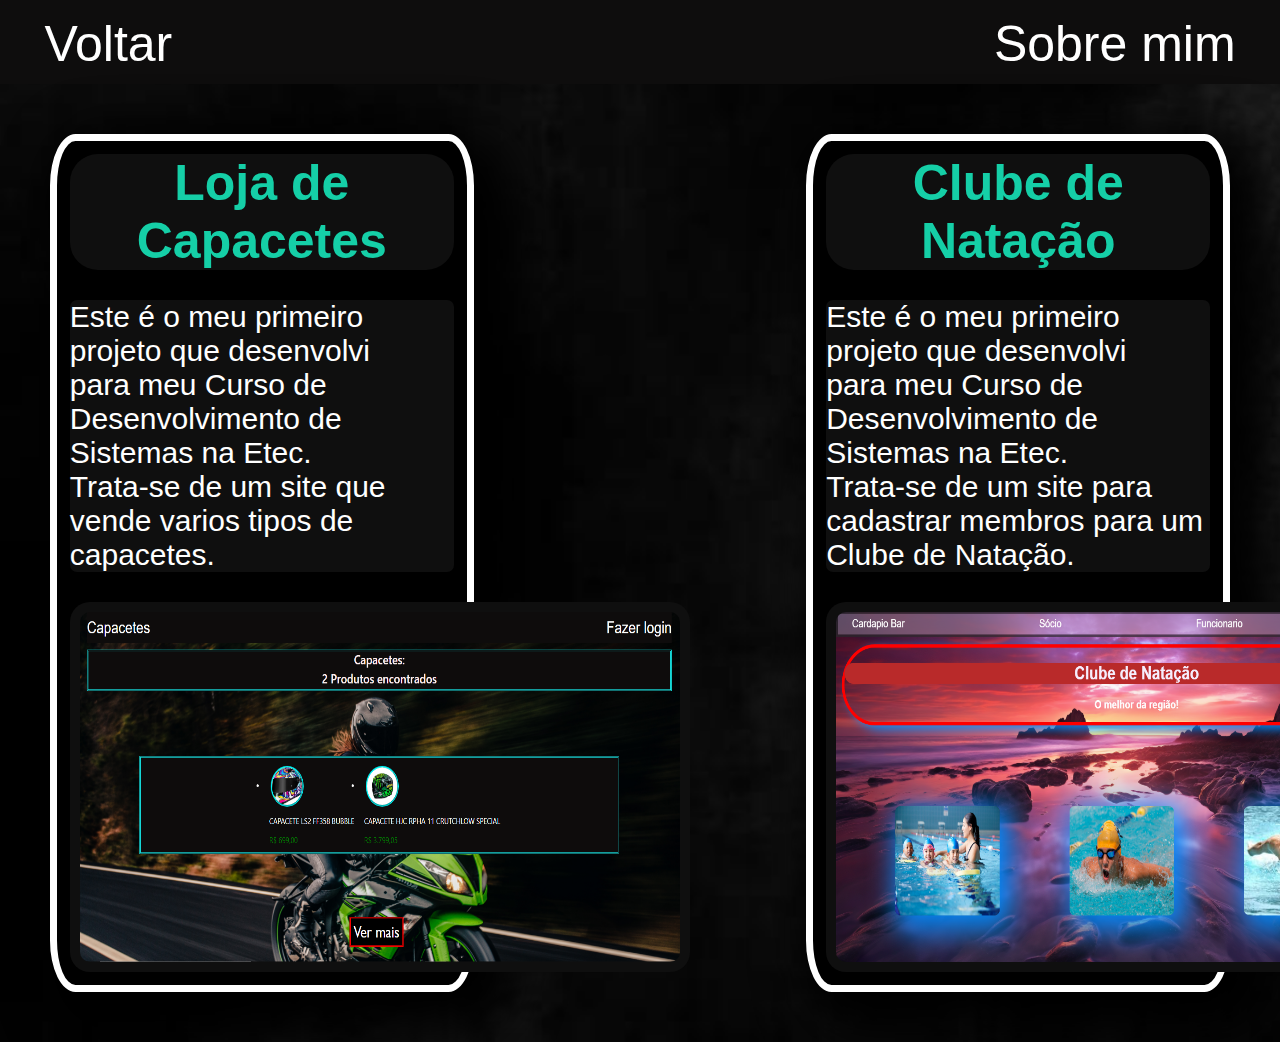
==== navbar/projetos.html @ ca22d755 "v3" ====
<!DOCTYPE html>
<html lang="en">
<head>
    <meta charset="UTF-8">
    <meta name="viewport" content="width=device-width, initial-scale=1.0">
    <title>Projetos</title>
    <link rel="stylesheet" href="./projetos.css">
</head>
<body>
    <div class="container">
        <nav>
            <ul class="navbar">
                <li>
                    <button>
                        <a href="/index.html">Voltar</a>
                    </button>
                </li>
                <li> 
                    <button>
                        <a href="/navbar/Sobremim.html">Sobre mim</a>
                    </button>
                </li>
            </ul>
        </nav>
        <div class="containerlado">

            <div class="projeto1">
                <h1>Loja de Capacetes</h1>
                <p id="paragrafo">Este é o meu primeiro projeto que desenvolvi <br>
                   para meu Curso de Desenvolvimento de Sistemas na Etec.<br>
                   Trata-se de um site que vende varios tipos de capacetes.</p>
                   <a href="https://marcoramos016.github.io/capacete/loja/" target="_blank">
                    <img src="/img/Captura de tela capacete.png" class="print">
                   </a>
            </div>
    
            <div class="projeto1">
                <h1>Clube de Natação</h1>
                <p id="paragrafo">Este é o meu primeiro projeto que desenvolvi <br>
                   para meu Curso de Desenvolvimento de Sistemas na Etec.<br>
                   Trata-se de um site para cadastrar membros para um Clube de Natação.</p>
                   <a href="https://marcoramos016.github.io/Clube/natacao/Principal.html" target="_blank">
                    <img src="/img/Captura de tela.png" class="print">
                   </a>
            </div>

        </div>
 
</body>
</html>
---- navbar/projetos.css ----
body{
    background-color: rgb(0, 0, 0);
    color: rgb(255, 255, 255);
    font-family: Arial, Helvetica, sans-serif;
    background-image: url(/img/black.jpg);
    background-repeat: no-repeat;
    background-size: cover;
    max-width: 100%;
    width: 100%;
    margin: 0;
}

a{
    font-size: 100px;
    color: antiquewhite;
    text-decoration: none;
    
}
h1{
    font-size: 90px;
}

.navbar{
    display: flex;
    justify-content: space-between;
    list-style-type: none;
    color: white;
    font-size: 55px;
    background-color: rgb(14, 13, 13);
    padding-block: 10px 10px ;
    padding-left: 3%;
    padding-right: 3%;
    margin: 0%;
    
}

button>a{
    font-size: 50px;
    color: rgb(255, 255, 255);
    text-decoration: none;
    position: relative;
}

button{
    background: none;
    border: none;
    transition: 400ms;
    
}


.navbar a::after{
    content: " ";
    width: 0px;
    height: 6px;
    background-image: linear-gradient(45deg, #2600ff, #1da766);
    position: absolute;
    top: 60px;
    left: 0;
    transition: width 0.7s;
}

.navbar a:hover::after{
    width: 150px;
}


 a:hover{
color: rgb(236, 158, 14);
}

.projeto1{
    background-color: #000000;
    width: 30%;
    padding: 1%;
    margin: 50px;
    border-radius: 6%;
    border: 7px solid rgb(255, 255, 255);
    box-shadow: 20px 20px 50px 20px rgb(0, 0, 0);
}

.print{
    width: 600px;
    height: 350px;
    align-items: center;
    display: flex;
    padding: 0px 0px 0px 0px;
    background-color: #0f0f0f ;
    padding: 10px 10px 10px 10px;
    text-align: center;
    border-radius: 20px;
    cursor: pointer;
    margin: 0%;
}

.projeto1>h1{
    font-family: Arial, Helvetica, sans-serif;
    font-weight: 800;
    text-align: center;
    margin: 0;
    font-size: 50px;
    background-color: #0f0f0f;
    border-radius: 28px;
    color: #15cfa7;
    
}

#paragrafo{
    font-size: 30px;
    text-align:flex ;
    margin: 1;
    background-color: #0f0f0f;
    border-radius: 7px;
    font-weight: 200;
    
}

.containerlado{
    display: flex;
    justify-content: space-between;
}
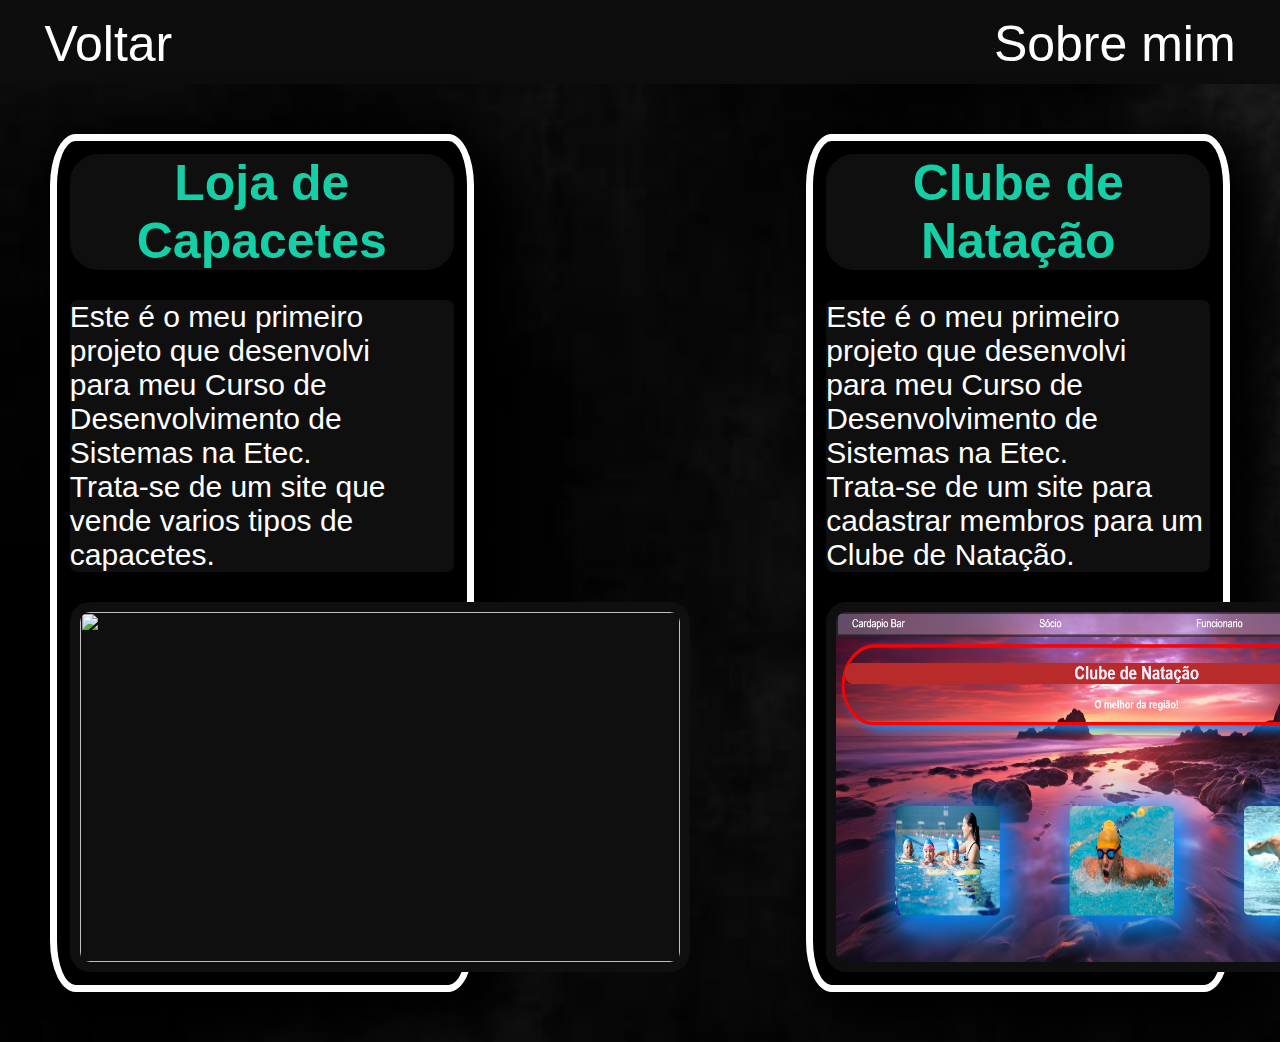
==== commit 4889e12b: "v2" ====
--- a/navbar/projetos.html
+++ b/navbar/projetos.html
@@ -12,7 +12,7 @@
             <ul class="navbar">
                 <li>
                     <button>
-                        <a href="/index.html">Voltar</a>
+                        <a href="/index/index.html">Voltar</a>
                     </button>
                 </li>
                 <li> 
@@ -30,7 +30,7 @@
                    para meu Curso de Desenvolvimento de Sistemas na Etec.<br>
                    Trata-se de um site que vende varios tipos de capacetes.</p>
                    <a href="https://marcoramos016.github.io/capacete/loja/" target="_blank">
-                    <img src="/img/Captura de tela capacete.png" class="print">
+                    <img src="./Captura de tela capacete.png" class="print">
                    </a>
             </div>
     
@@ -40,7 +40,7 @@
                    para meu Curso de Desenvolvimento de Sistemas na Etec.<br>
                    Trata-se de um site para cadastrar membros para um Clube de Natação.</p>
                    <a href="https://marcoramos016.github.io/Clube/natacao/Principal.html" target="_blank">
-                    <img src="/img/Captura de tela.png" class="print">
+                    <img src="../img/Captura de tela.png" class="print">
                    </a>
             </div>
 
--- a/navbar/projetos.css
+++ b/navbar/projetos.css
@@ -2,7 +2,7 @@
     background-color: rgb(0, 0, 0);
     color: rgb(255, 255, 255);
     font-family: Arial, Helvetica, sans-serif;
-    background-image: url(/img/black.jpg);
+    background-image: url(../img/black.jpg);
     background-repeat: no-repeat;
     background-size: cover;
     max-width: 100%;
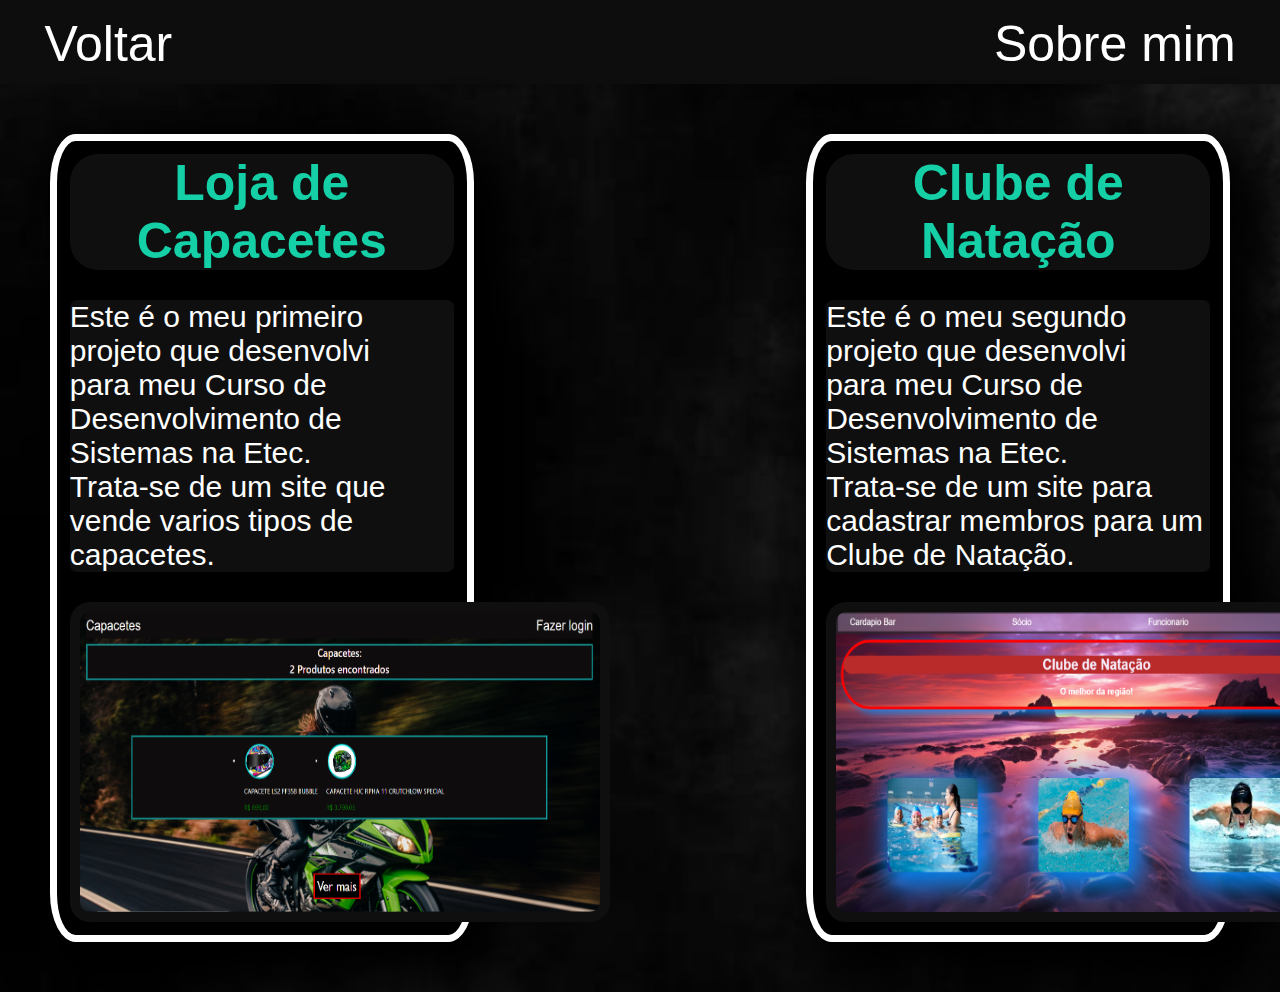
==== commit c25ee582: "v4" ====
--- a/navbar/projetos.html
+++ b/navbar/projetos.html
@@ -12,7 +12,7 @@
             <ul class="navbar">
                 <li>
                     <button>
-                        <a href="/index/index.html">Voltar</a>
+                        <a href="/index.html">Voltar</a>
                     </button>
                 </li>
                 <li> 
@@ -30,13 +30,13 @@
                    para meu Curso de Desenvolvimento de Sistemas na Etec.<br>
                    Trata-se de um site que vende varios tipos de capacetes.</p>
                    <a href="https://marcoramos016.github.io/capacete/loja/" target="_blank">
-                    <img src="./Captura de tela capacete.png" class="print">
+                    <img src="/img/Captura de tela capacete.png" class="print">
                    </a>
             </div>
     
             <div class="projeto1">
                 <h1>Clube de Natação</h1>
-                <p id="paragrafo">Este é o meu primeiro projeto que desenvolvi <br>
+                <p id="paragrafo">Este é o meu segundo projeto que desenvolvi <br>
                    para meu Curso de Desenvolvimento de Sistemas na Etec.<br>
                    Trata-se de um site para cadastrar membros para um Clube de Natação.</p>
                    <a href="https://marcoramos016.github.io/Clube/natacao/Principal.html" target="_blank">
--- a/navbar/projetos.css
+++ b/navbar/projetos.css
@@ -2,7 +2,7 @@
     background-color: rgb(0, 0, 0);
     color: rgb(255, 255, 255);
     font-family: Arial, Helvetica, sans-serif;
-    background-image: url(../img/black.jpg);
+    background-image: url(/img/black.jpg);
     background-repeat: no-repeat;
     background-size: cover;
     max-width: 100%;
@@ -80,8 +80,8 @@
 }
 
 .print{
-    width: 600px;
-    height: 350px;
+    width: 520px;
+    height: 300px;
     align-items: center;
     display: flex;
     padding: 0px 0px 0px 0px;
